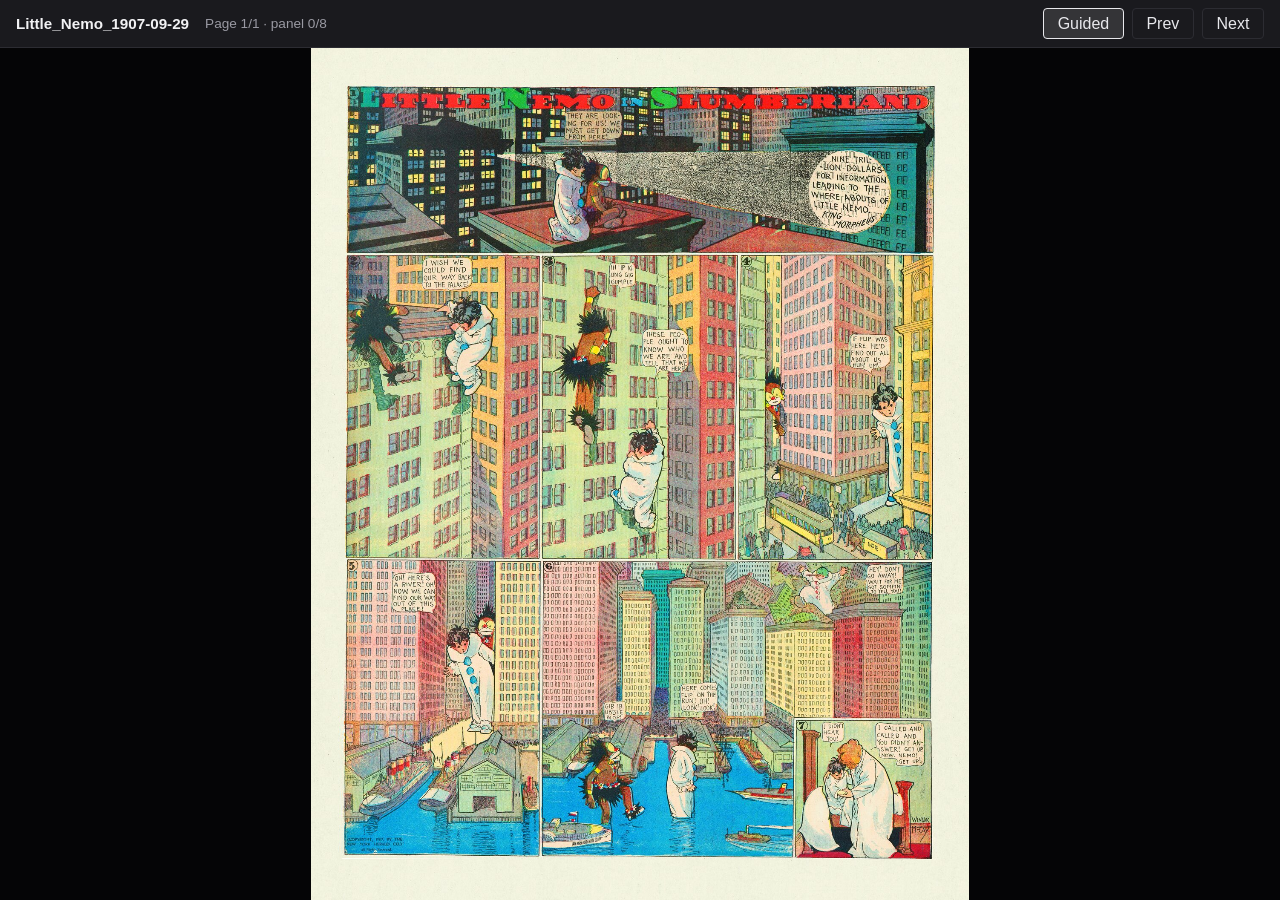
==== demo/index.html @ a9451a10 "Added demo site" ====
<!DOCTYPE html>
<html lang="en">
<head>
  <meta charset="utf-8" />
  <meta name="viewport" content="width=device-width, initial-scale=1" />
  <title>cbxy demo</title>
  <link rel="stylesheet" href="style.css" />
</head>
<body>
  <header class="bar">
    <div class="title" id="title">Loading…</div>
    <div class="status" id="status"></div>
    <div class="controls">
      <button type="button" id="guided" class="active" title="Toggle guided view (G)" aria-pressed="true">Guided</button>
      <button type="button" id="prev" title="Previous (←)">Prev</button>
      <button type="button" id="next" title="Next (→ / Space)">Next</button>
    </div>
  </header>
  <main class="viewport" id="viewport">
    <div class="turn" id="turn">
      <div class="camera" id="camera">
        <img id="page" alt="" draggable="false" />
      </div>
    </div>
  </main>
  <script src="app.js"></script>
</body>
</html>
---- demo/style.css ----
:root {
  --bg: #0e0e10;
  --bar: #1a1a1e;
  --text: #f2f2f4;
  --muted: #9a9aa3;
  --accent: #e8e8ec;
  --border: #2c2c32;
}

* {
  box-sizing: border-box;
}

html,
body {
  margin: 0;
  height: 100%;
  background: var(--bg);
  color: var(--text);
  font-family: "IBM Plex Sans", "Segoe UI", sans-serif;
  overflow: hidden;
}

.bar {
  display: flex;
  align-items: center;
  gap: 1rem;
  height: 48px;
  padding: 0 1rem;
  background: var(--bar);
  border-bottom: 1px solid var(--border);
}

.title {
  font-size: 0.95rem;
  font-weight: 600;
  white-space: nowrap;
  overflow: hidden;
  text-overflow: ellipsis;
  max-width: 40vw;
}

.status {
  color: var(--muted);
  font-size: 0.85rem;
  font-variant-numeric: tabular-nums;
}

.controls {
  margin-left: auto;
  display: flex;
  gap: 0.5rem;
}

button {
  background: transparent;
  border: 1px solid var(--border);
  color: var(--accent);
  padding: 0.35rem 0.85rem;
  border-radius: 4px;
  font: inherit;
  cursor: pointer;
}

button:hover {
  border-color: var(--accent);
}

button.active {
  background: rgba(232, 232, 236, 0.12);
  border-color: var(--accent);
}

.viewport {
  position: relative;
  height: calc(100% - 48px);
  overflow: hidden;
  background: #050506;
  cursor: pointer;
}

.turn {
  position: absolute;
  inset: 0;
  transform-origin: 50% 50%;
  transition:
    opacity 420ms cubic-bezier(0.22, 0.61, 0.36, 1),
    transform 420ms cubic-bezier(0.22, 0.61, 0.36, 1);
  will-change: opacity, transform;
}

.camera {
  position: absolute;
  top: 0;
  left: 0;
  transform-origin: 0 0;
  transition: transform 320ms cubic-bezier(0.22, 0.61, 0.36, 1);
  will-change: transform;
}

.camera img {
  display: block;
  max-width: none;
  user-select: none;
  -webkit-user-drag: none;
  clip-path: inset(0% 0% 0% 0%);
  transition: clip-path 320ms cubic-bezier(0.22, 0.61, 0.36, 1);
  will-change: clip-path;
}
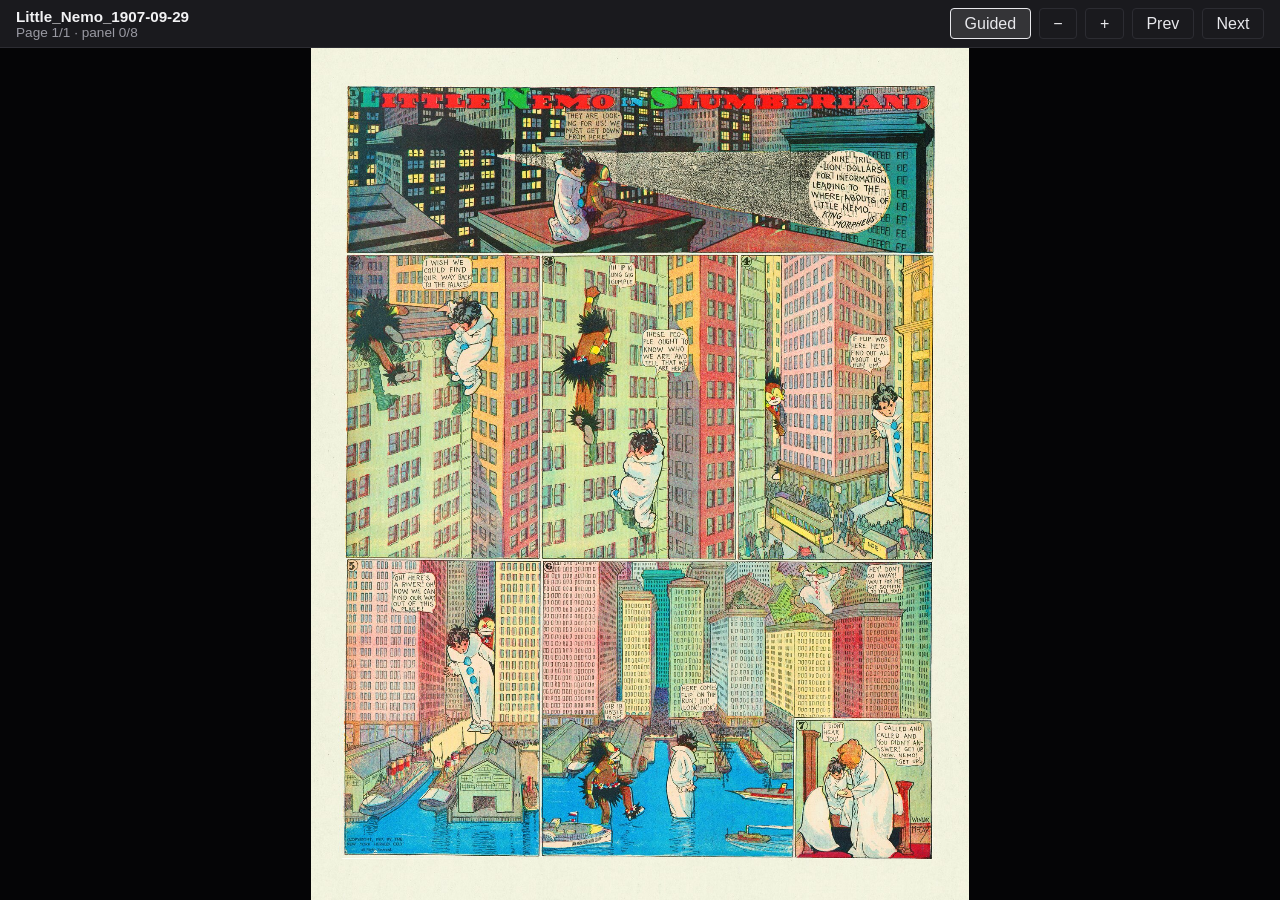
==== commit 51f39f1e: "Added pan and zoom to reader" ====
--- a/demo/index.html
+++ b/demo/index.html
@@ -8,10 +8,14 @@
 </head>
 <body>
   <header class="bar">
-    <div class="title" id="title">Loading…</div>
-    <div class="status" id="status"></div>
+    <div class="identity">
+      <div class="title" id="title">Loading…</div>
+      <div class="status" id="status"></div>
+    </div>
     <div class="controls">
       <button type="button" id="guided" class="active" title="Toggle guided view (G)" aria-pressed="true">Guided</button>
+      <button type="button" id="zoomOut" title="Zoom out (−)">−</button>
+      <button type="button" id="zoomIn" title="Zoom in (+)">+</button>
       <button type="button" id="prev" title="Previous (←)">Prev</button>
       <button type="button" id="next" title="Next (→ / Space)">Next</button>
     </div>
--- a/demo/style.css
+++ b/demo/style.css
@@ -29,6 +29,12 @@
   padding: 0 1rem;
   background: var(--bar);
   border-bottom: 1px solid var(--border);
+  flex-shrink: 0;
+}
+
+.identity {
+  flex: 1 1 0;
+  min-width: 0;
 }
 
 .title {
@@ -37,17 +43,19 @@
   white-space: nowrap;
   overflow: hidden;
   text-overflow: ellipsis;
-  max-width: 40vw;
 }
 
 .status {
   color: var(--muted);
   font-size: 0.85rem;
   font-variant-numeric: tabular-nums;
+  white-space: nowrap;
+  overflow: hidden;
+  text-overflow: ellipsis;
 }
 
 .controls {
-  margin-left: auto;
+  flex: 0 0 auto;
   display: flex;
   gap: 0.5rem;
 }
@@ -76,7 +84,12 @@
   height: calc(100% - 48px);
   overflow: hidden;
   background: #050506;
-  cursor: pointer;
+  cursor: grab;
+  touch-action: none;
+}
+
+.viewport.is-panning {
+  cursor: grabbing;
 }
 
 .turn {
